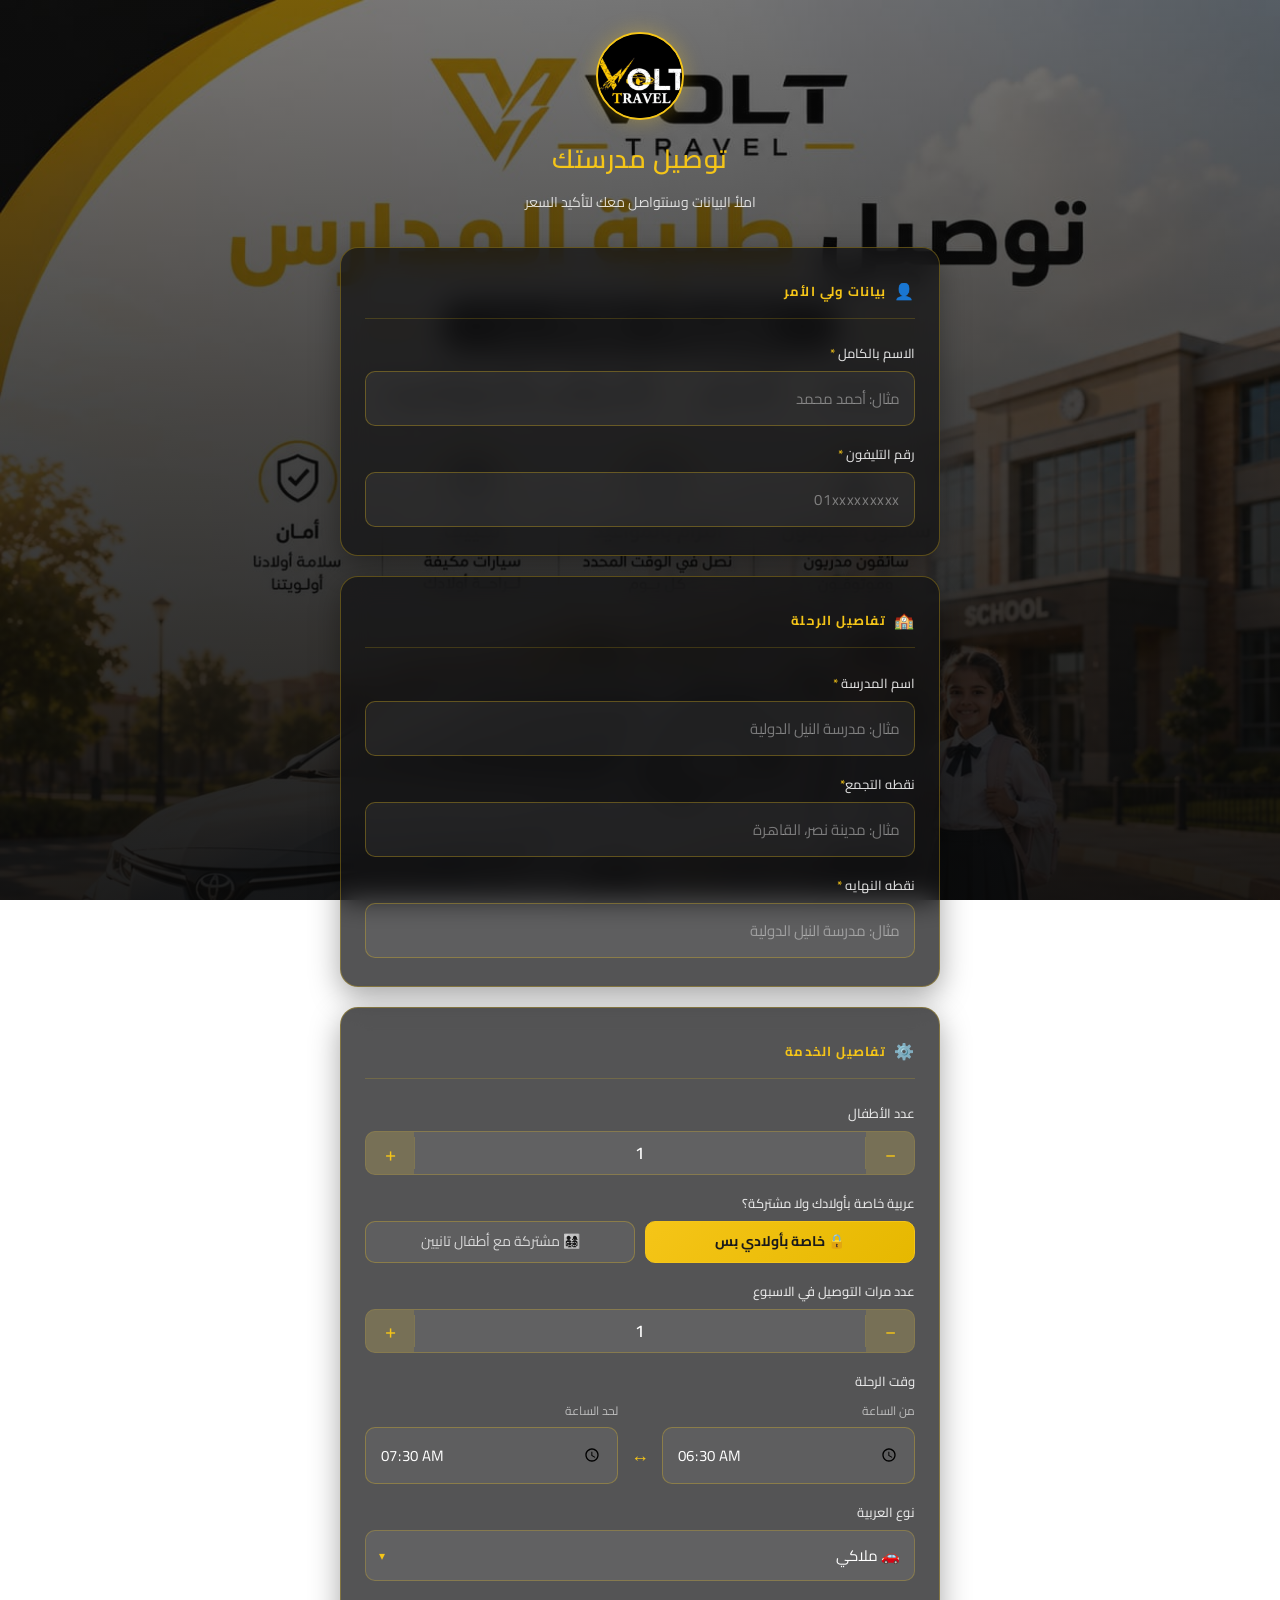
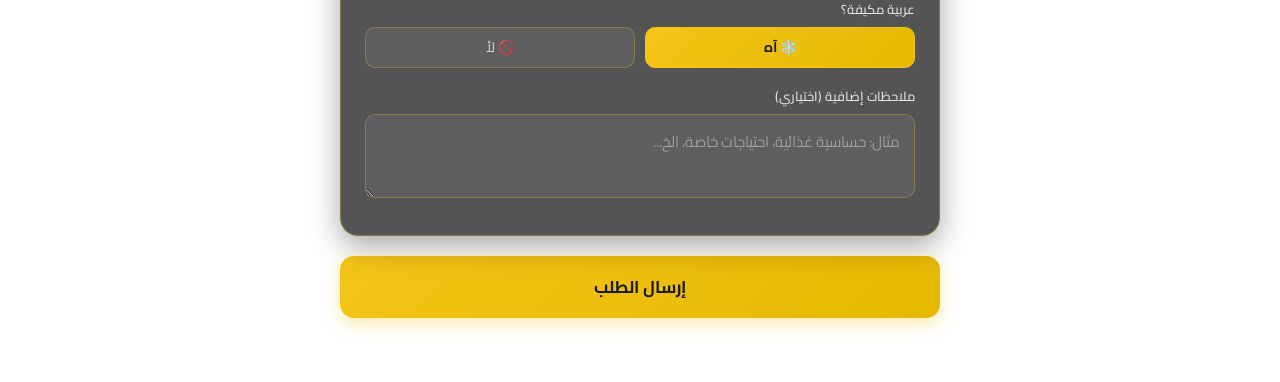
==== index.html @ 336967c5 "أي تعديل" ====
<!DOCTYPE html>
<html lang="ar" dir="rtl">
<head>
  <!-- Open Graph -->
<meta property="og:title" content="Volt Travel - حجز توصيل مدارس">
<meta property="og:description" content="احجز توصيل أولادك للمدرسة دلوقتي، هنتواصل معاك لتأكيد السعر">
<meta property="og:image" content="https://h-car-sooty.vercel.app/phato/bg.jpg">
<meta property="og:url" content="https://h-car-sooty.vercel.app">
<meta property="og:type" content="website">
  <meta charset="UTF-8">
  <meta name="viewport" content="width=device-width, initial-scale=1.0">
  <title>Volt Travel - توصيل مدارس</title>
  <meta name="theme-color" content="#0a0a0a">
  <link rel="icon" type="image/png" href="phato/logo.png">
  <link rel="apple-touch-icon" href="phato/logo.png">
  <link href="https://fonts.googleapis.com/css2?family=Cairo:wght@400;500;600;700&display=swap" rel="stylesheet">
  <link rel="stylesheet" href="style.css">
</head>
<body>
  <div class="wrap">
    <div class="header">
      <div class="logo-circle">
     <img src="phato/Screenshot 2026-06-03 at 7.09.48 PM.png" alt="Volt Travel">
      </div>
      <h1>توصيل مدرستك</h1>
      <p class="sub">املأ البيانات وسنتواصل معك لتأكيد السعر</p>
    </div>

    <div id="form-area">

      <div class="card">
        <div class="section-title"><span>👤</span> بيانات ولي الأمر</div>
        <div class="field">
          <label for="name">الاسم بالكامل <span style="color:#f5c518">*</span></label>
          <input type="text" id="name" placeholder="مثال: أحمد محمد">
          <div class="err-msg" id="err-name">من فضلك اكتب اسمك</div>
        </div>
        <div class="field">
          <label for="phone">رقم التليفون <span style="color:#f5c518">*</span></label>
          <input type="tel" id="phone" placeholder="01xxxxxxxxx" inputmode="numeric" maxlength="11" dir="ltr">
          <div class="err-msg" id="err-phone">من فضلك اكتب رقم صحيح (01xxxxxxxxx)</div>
        </div>
      </div>

      <div class="card">
        <div class="section-title"><span>🏫</span> تفاصيل الرحلة</div>
        <div class="field">
          <label for="school">اسم المدرسة <span style="color:#f5c518">*</span></label>
          <input type="text" id="school" placeholder="مثال: مدرسة النيل الدولية">
          <div class="err-msg" id="err-school">من فضلك اكتب اسم المدرسة</div>
        </div>
        <div class="field">
          <label for="from">نقطه التجمع<span style="color:#f5c518">*</span></label>
          <input type="text" id="from" placeholder="مثال: مدينة نصر، القاهرة">
          <div class="err-msg" id="err-from">من فضلك اكتب نقطة البداية</div>
        </div>
        <div class="field">
          <label for="to">نقطه النهايه <span style="color:#f5c518">*</span></label>
          <input type="text" id="to" placeholder="مثال: مدرسة النيل الدولية">
          <div class="err-msg" id="err-to">من فضلك اكتب نقطة النهاية</div>
        </div>
      </div>

      <div class="card">
        <div class="section-title"><span>⚙️</span> تفاصيل الخدمة</div>

        <div class="field">
          <label>عدد الأطفال</label>
          <div class="count-ctrl">
            <button class="count-btn" onclick="change('kids', -1)" type="button" aria-label="تقليل عدد الأطفال">−</button>
            <span class="count-val" id="kids-val">1</span>
            <button class="count-btn" onclick="change('kids', 1)" type="button" aria-label="زيادة عدد الأطفال">+</button>
          </div>
        </div>

        <div class="field">
          <label>عربية خاصة بأولادك ولا مشتركة؟</label>
          <div class="toggle-group">
            <button class="toggle-btn active" id="share-private" onclick="setShare(true)" type="button">🔒 خاصة بأولادي بس</button>
            <button class="toggle-btn" id="share-shared" onclick="setShare(false)" type="button">👨‍👩‍👧‍👦 مشتركة مع أطفال تانيين</button>
          </div>
        </div>

        <div class="field">
          <label>عدد مرات التوصيل في الاسبوع</label>
          <div class="count-ctrl">
            <button class="count-btn" onclick="change('times', -1)" type="button" aria-label="تقليل عدد مرات التوصيل">−</button>
            <span class="count-val" id="times-val">1</span>
            <button class="count-btn" onclick="change('times', 1)" type="button" aria-label="زيادة عدد مرات التوصيل">+</button>
          </div>
        </div>

        <div class="field">
          <label>وقت الرحلة</label>
          <div class="time-row">
            <div>
              <div class="time-label">من الساعة</div>
              <input type="time" id="time-from" value="06:30">
            </div>
            <div class="time-sep">↔</div>
            <div>
              <div class="time-label">لحد الساعة</div>
              <input type="time" id="time-to" value="07:30">
            </div>
          </div>
          <div class="err-msg" id="err-time">وقت النهاية لازم يكون بعد وقت البداية</div>
        </div>

        <!-- نوع العربية -->
        <div class="field">
          <label for="car-type">نوع العربية</label>
          <div class="select-wrap">
            <select id="car-type" onchange="onCarTypeChange()">
              <option value="ملاكي">🚗 ملاكي</option>
              <option value="ميكروباص">🚐 ميكروباص</option>
            </select>
            <span class="select-arrow">▾</span>
          </div>
        </div>

        <!-- المكيف -->
        <div class="field">
          <label>عربية مكيفة؟</label>
          <div class="toggle-group">
            <button class="toggle-btn active" id="ac-yes" onclick="setAC(true)" type="button">❄️ آه</button>
            <button class="toggle-btn" id="ac-no" onclick="setAC(false)" type="button">🚫 لأ</button>
          </div>
        </div>

        <div class="field">
          <label for="notes">ملاحظات إضافية (اختياري)</label>
          <textarea id="notes" placeholder="مثال: حساسية غذائية، احتياجات خاصة، الخ..."></textarea>
        </div>
      </div>

      <button class="submit-btn" id="submit-btn" onclick="submitForm()" type="button">
        إرسال الطلب
      </button>

    </div>

    <div class="success-box" id="success-box">
      <div class="success-icon">✅</div>
      <h2>تم إرسال طلبك!</h2>
      <p>استلمنا بياناتك وهنتواصل معاك لتأكيد السعر 🚗</p>
      <button class="reset-btn" onclick="resetForm()">إرسال طلب جديد</button>
    </div>

  </div>

  <script src="script.js"></script>
</body>
</html>
---- style.css ----
*, *::before, *::after {
  box-sizing: border-box;
  margin: 0;
  padding: 0;
}

body {
  font-family: 'Cairo', sans-serif;
  background-image:
    linear-gradient(180deg, rgba(10,10,10,0.55) 0%, rgba(10,10,10,0.75) 45%, rgba(10,10,10,0.92) 100%),
    url('phato/WhatsApp\ Image\ 2026-07-08\ at\ 07.18.08.jpeg');
  background-size: cover;
  background-position: center top;
  background-attachment: fixed;
  color: #fff;
  min-height: 100vh;
  padding: 2rem 1rem 4rem;
}

@media (max-width: 768px) {
  body {
    background-attachment: scroll;
  }
}

.wrap {
  max-width: 600px;
  margin: 0 auto;
}

.header {
  text-align: center;
  margin-bottom: 2rem;
}

.logo-circle {
  width: 88px;
  height: 88px;
  border-radius: 50%;
  overflow: hidden;
  margin: 0 auto 14px;
  background: #000;
  border: 2px solid #f5c518;
  display: flex;
  align-items: center;
  justify-content: center;
  box-shadow: 0 0 20px rgba(245, 197, 24, 0.35);
}
.logo-circle img {
  width: 100%;
  height: 100%;
  object-fit: cover;
  border-radius: 50%;
}

h1 {
  font-size: 26px;
  font-weight: 600;
  color: #f5c518;
  margin-bottom: 6px;
  letter-spacing: 0.02em;
}

.sub {
  font-size: 14px;
  color: rgba(255,255,255,0.8);
}

.card {
  background: rgba(18, 18, 20, 0.72);
  backdrop-filter: blur(14px);
  -webkit-backdrop-filter: blur(14px);
  border: 1px solid rgba(245, 197, 24, 0.3);
  border-radius: 18px;
  padding: 1.75rem 1.5rem;
  margin-bottom: 1.25rem;
  box-shadow: 0 10px 30px rgba(0,0,0,0.35);
}

.section-title {
  font-size: 13px;
  font-weight: 700;
  color: #f5c518;
  text-transform: uppercase;
  letter-spacing: 0.08em;
  margin-bottom: 1.4rem;
  padding-bottom: 0.75rem;
  border-bottom: 1px solid rgba(245, 197, 24, 0.18);
  display: flex;
  align-items: center;
  gap: 8px;
}

.section-title span {
  font-size: 16px;
}

.field {
  margin-bottom: 1rem;
}

.field:last-child {
  margin-bottom: 0;
}

label {
  display: block;
  font-size: 13px;
  color: rgba(255,255,255,0.85);
  margin-bottom: 6px;
  font-weight: 500;
}

input[type="text"],
input[type="tel"],
input[type="time"],
textarea {
  width: 100%;
  font-family: 'Cairo', sans-serif;
  font-size: 15px;
  padding: 12px 14px;
  border: 1px solid rgba(245, 197, 24, 0.3);
  border-radius: 10px;
  background: rgba(255,255,255,0.06);
  color: #fff;
  outline: none;
  transition: border-color 0.2s, box-shadow 0.2s, background 0.2s;
  appearance: none;
}

input[type="tel"]#phone {
  text-align: right;
  letter-spacing: 0.04em;
}

input[type="text"]::placeholder,
input[type="tel"]::placeholder,
textarea::placeholder {
  color: rgba(255,255,255,0.4);
}

input[type="text"]:focus,
input[type="tel"]:focus,
input[type="time"]:focus,
textarea:focus {
  border-color: #f5c518;
  box-shadow: 0 0 0 3px rgba(245, 197, 24, 0.2);
  background: rgba(255,255,255,0.12);
}

input.error {
  border-color: #E24B4A !important;
  box-shadow: 0 0 0 3px rgba(226, 75, 74, 0.2) !important;
}

textarea {
  resize: vertical;
  min-height: 80px;
}

.err-msg {
  font-size: 12px;
  color: #ff6b6b;
  margin-top: 5px;
  display: none;
}

.count-ctrl {
  display: flex;
  align-items: center;
  border: 1px solid rgba(245, 197, 24, 0.25);
  border-radius: 10px;
  overflow: hidden;
  height: 44px;
  background: rgba(255,255,255,0.08);
}

.count-btn {
  background: rgba(245, 197, 24, 0.15);
  border: none;
  width: 48px;
  height: 44px;
  font-size: 20px;
  cursor: pointer;
  color: #f5c518;
  flex-shrink: 0;
  transition: background 0.15s;
  font-family: 'Cairo', sans-serif;
}

.count-btn:hover { background: rgba(245, 197, 24, 0.3); }
.count-btn:active { background: rgba(245, 197, 24, 0.4); }

.count-val {
  flex: 1;
  text-align: center;
  font-size: 17px;
  font-weight: 600;
  color: #fff;
  border-right: 1px solid rgba(245, 197, 24, 0.2);
  border-left: 1px solid rgba(245, 197, 24, 0.2);
}

.time-row {
  display: grid;
  grid-template-columns: 1fr 28px 1fr;
  gap: 8px;
  align-items: end;
}

.time-sep {
  text-align: center;
  font-size: 18px;
  color: #f5c518;
  padding-bottom: 10px;
}

.time-label {
  font-size: 12px;
  color: rgba(255,255,255,0.6);
  margin-bottom: 5px;
}

.submit-btn {
  width: 100%;
  padding: 15px;
  background: linear-gradient(135deg, #f5c518, #e6b800);
  color: #1a1a1a;
  border: none;
  border-radius: 14px;
  font-size: 17px;
  font-weight: 700;
  cursor: pointer;
  display: flex;
  align-items: center;
  justify-content: center;
  gap: 10px;
  margin-top: 1.25rem;
  font-family: 'Cairo', sans-serif;
  transition: filter 0.2s, transform 0.1s;
  box-shadow: 0 6px 18px rgba(245, 197, 24, 0.35);
}

.submit-btn:hover { filter: brightness(1.08); }
.submit-btn:active { transform: scale(0.98); }
.submit-btn:disabled {
  background: rgba(255,255,255,0.3);
  color: rgba(255,255,255,0.6);
  cursor: not-allowed;
  transform: none;
  box-shadow: none;
}

.success-box {
  display: none;
  text-align: center;
  padding: 3rem 1rem;
  background: rgba(0,0,0,0.6);
  backdrop-filter: blur(12px);
  -webkit-backdrop-filter: blur(12px);
  border: 1px solid rgba(245, 197, 24, 0.3);
  border-radius: 16px;
}

.success-icon {
  font-size: 64px;
  margin-bottom: 1rem;
}

.success-box h2 {
  font-size: 22px;
  font-weight: 600;
  color: #f5c518;
  margin-bottom: 8px;
}

.success-box p {
  color: rgba(255,255,255,0.8);
  font-size: 15px;
  line-height: 1.7;
}

.reset-btn {
  margin-top: 1.5rem;
  padding: 10px 24px;
  background: rgba(245, 197, 24, 0.15);
  border: 1px solid rgba(245, 197, 24, 0.35);
  border-radius: 10px;
  font-size: 14px;
  font-family: 'Cairo', sans-serif;
  cursor: pointer;
  color: #f5c518;
  font-weight: 600;
  transition: background 0.15s;
}

.reset-btn:hover { background: rgba(245, 197, 24, 0.28); }

@media (max-width: 480px) {
  body { padding: 1rem 0.75rem 3rem; }
  .card { padding: 1.25rem; }
}

.select-wrap {
  position: relative;
}

.select-wrap select {
  width: 100%;
  font-family: 'Cairo', sans-serif;
  font-size: 15px;
  padding: 10px 14px;
  border: 1px solid rgba(245, 197, 24, 0.25);
  border-radius: 10px;
  background: rgba(255,255,255,0.08);
  color: #fff;
  outline: none;
  appearance: none;
  cursor: pointer;
  transition: border-color 0.2s, box-shadow 0.2s;
}

.select-wrap select option {
  background: #1a1a1a;
  color: #fff;
}

.select-wrap select:focus {
  border-color: #f5c518;
  box-shadow: 0 0 0 3px rgba(245, 197, 24, 0.2);
}

.select-arrow {
  position: absolute;
  left: 14px;
  top: 50%;
  transform: translateY(-50%);
  color: #f5c518;
  pointer-events: none;
  font-size: 12px;
}

.toggle-group {
  display: flex;
  gap: 10px;
  flex-wrap: wrap;
}

.toggle-btn {
  flex: 1;
  min-width: 130px;
  padding: 10px 8px;
  border: 1px solid rgba(245, 197, 24, 0.3);
  border-radius: 10px;
  background: rgba(255,255,255,0.06);
  font-family: 'Cairo', sans-serif;
  font-size: 14px;
  line-height: 1.4;
  cursor: pointer;
  color: rgba(255,255,255,0.75);
  transition: all 0.2s;
}

.toggle-btn.active {
  background: linear-gradient(135deg, #f5c518, #e6b800);
  color: #1a1a1a;
  border-color: #f5c518;
  font-weight: 700;
}

.toggle-btn:hover:not(.active) {
  background: rgba(245, 197, 24, 0.15);
}
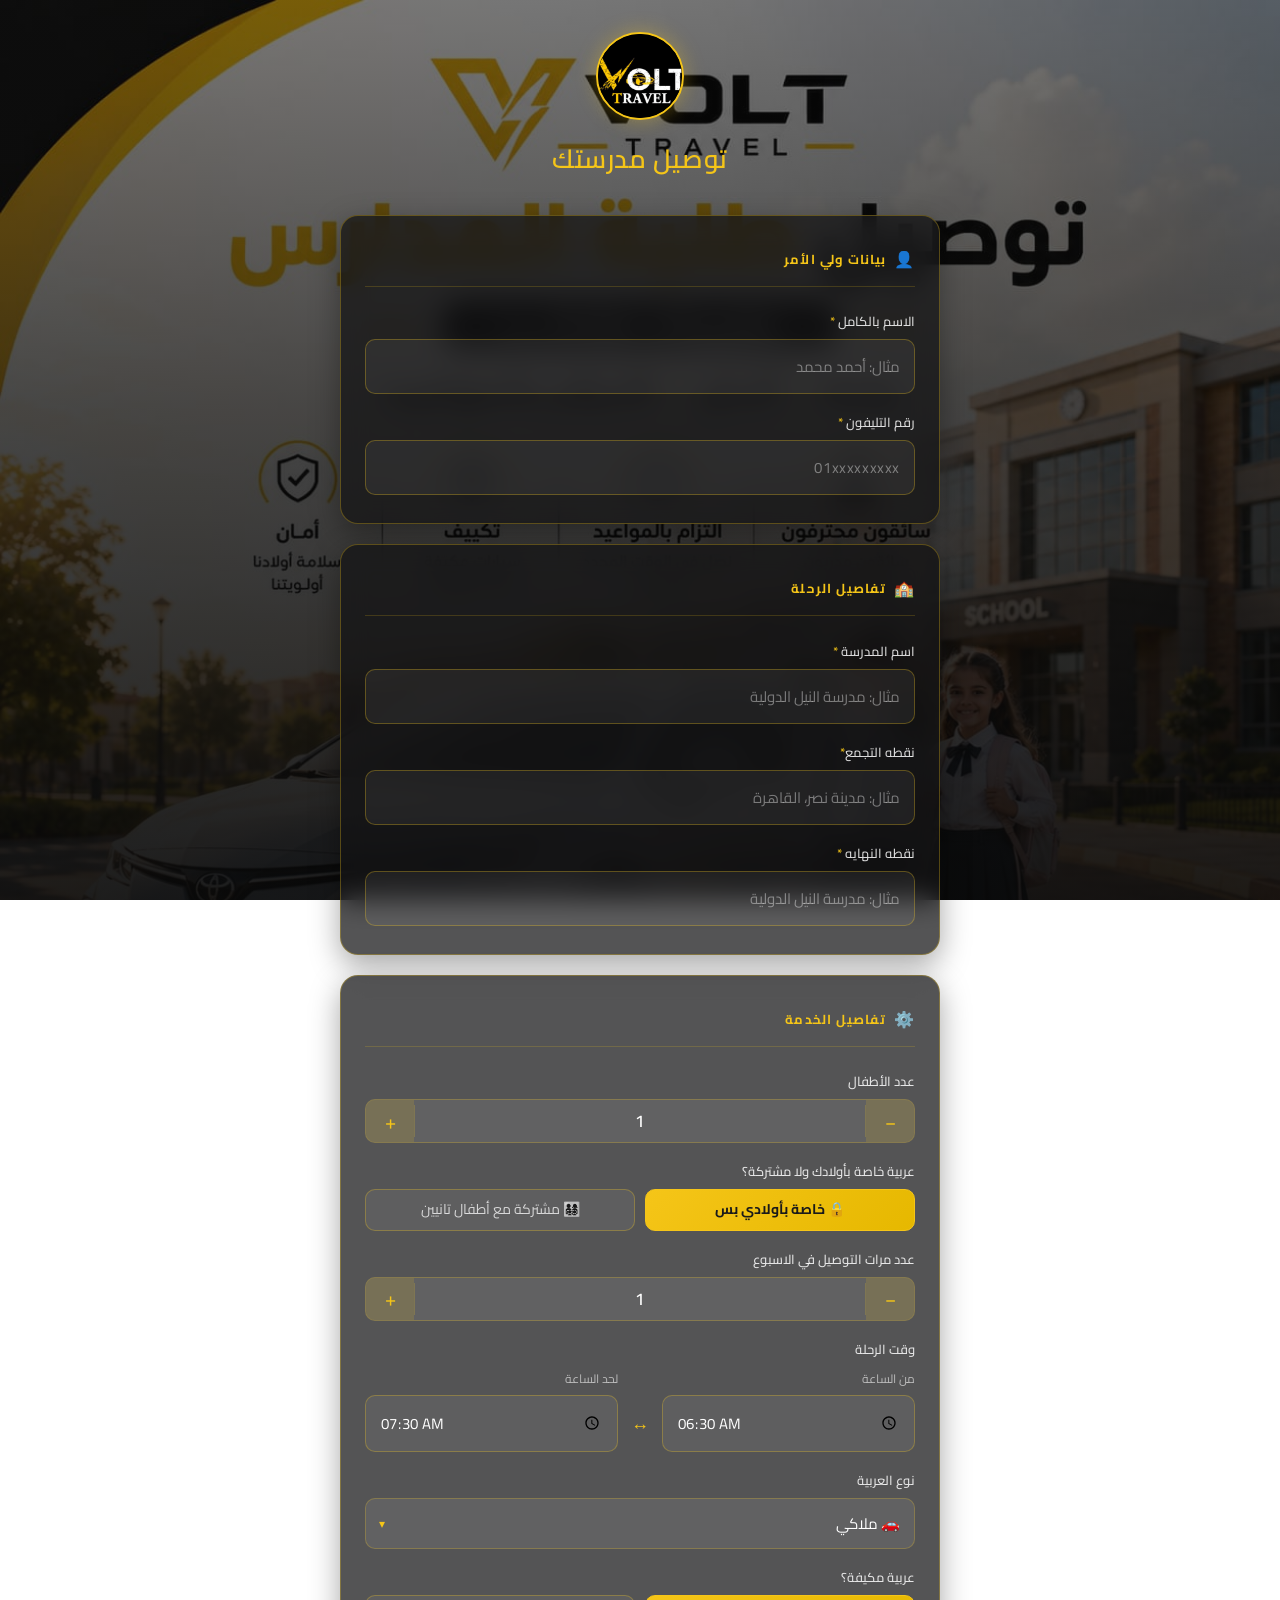
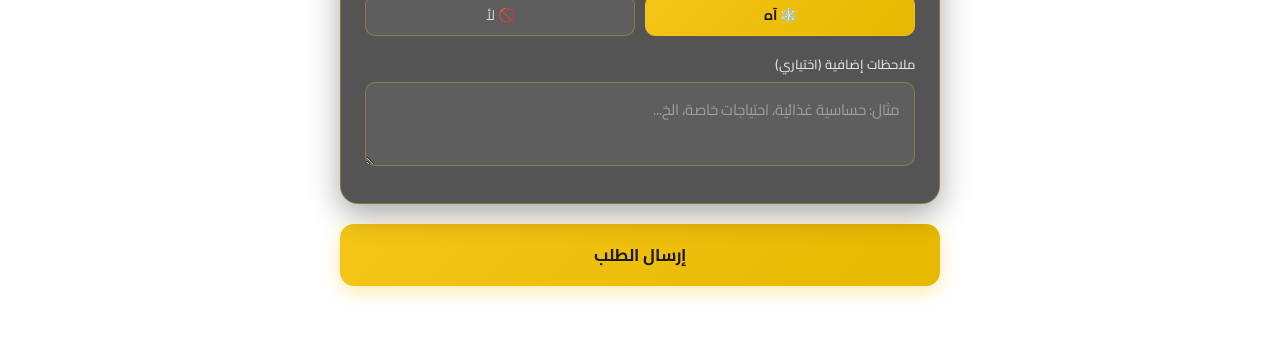
==== commit 5e64df8b: "أي تعديل" ====
--- a/index.html
+++ b/index.html
@@ -23,7 +23,7 @@
      <img src="phato/Screenshot 2026-06-03 at 7.09.48 PM.png" alt="Volt Travel">
       </div>
       <h1>توصيل مدرستك</h1>
-      <p class="sub">املأ البيانات وسنتواصل معك لتأكيد السعر</p>
+ 
     </div>
 
     <div id="form-area">
--- a/style.css
+++ b/style.css
@@ -59,11 +59,6 @@
   color: #f5c518;
   margin-bottom: 6px;
   letter-spacing: 0.02em;
-}
-
-.sub {
-  font-size: 14px;
-  color: rgba(255,255,255,0.8);
 }
 
 .card {
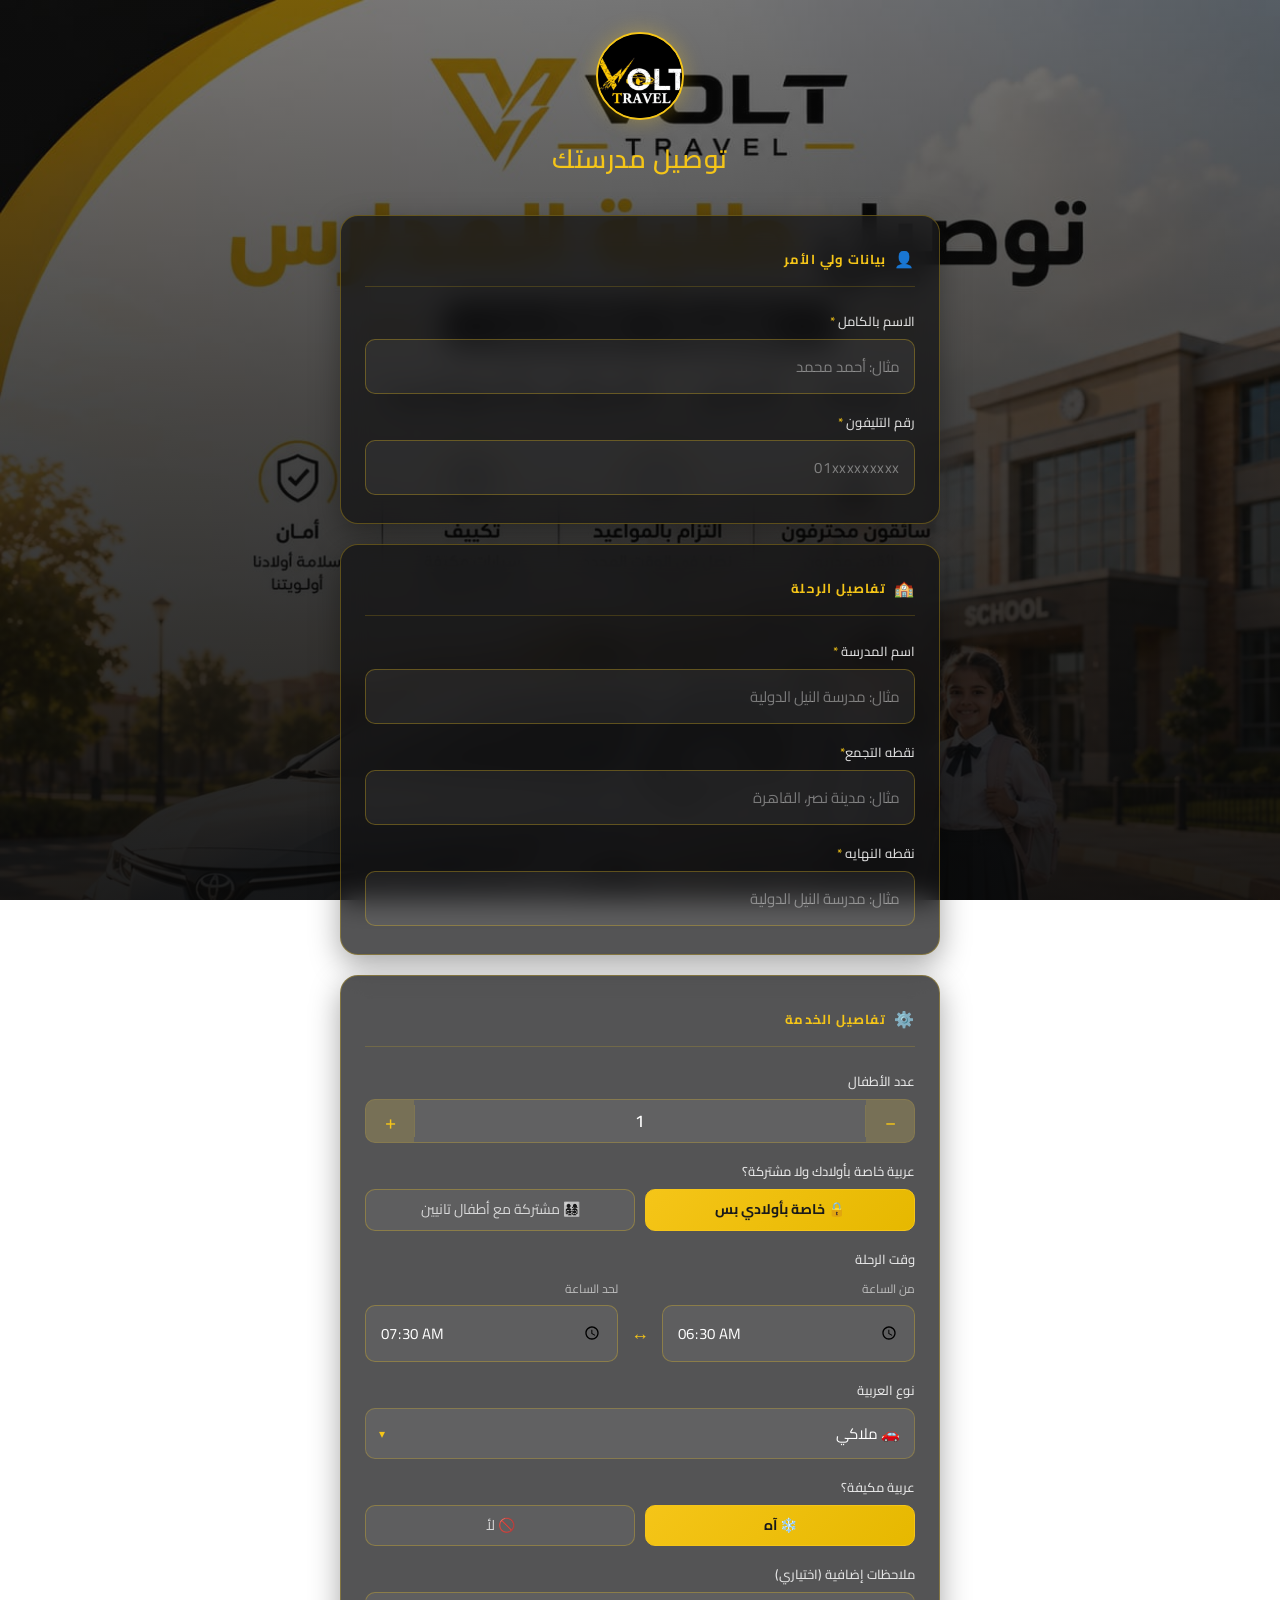
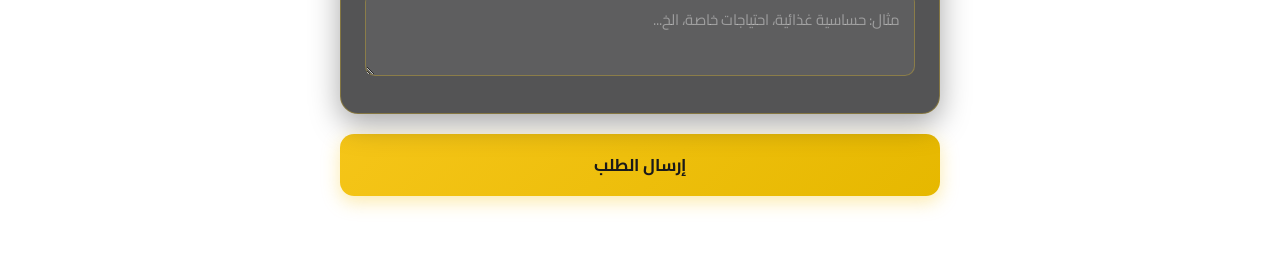
==== commit afaf752a: "أي تعديل" ====
--- a/index.html
+++ b/index.html
@@ -82,15 +82,6 @@
         </div>
 
         <div class="field">
-          <label>عدد مرات التوصيل في الاسبوع</label>
-          <div class="count-ctrl">
-            <button class="count-btn" onclick="change('times', -1)" type="button" aria-label="تقليل عدد مرات التوصيل">−</button>
-            <span class="count-val" id="times-val">1</span>
-            <button class="count-btn" onclick="change('times', 1)" type="button" aria-label="زيادة عدد مرات التوصيل">+</button>
-          </div>
-        </div>
-
-        <div class="field">
           <label>وقت الرحلة</label>
           <div class="time-row">
             <div>
